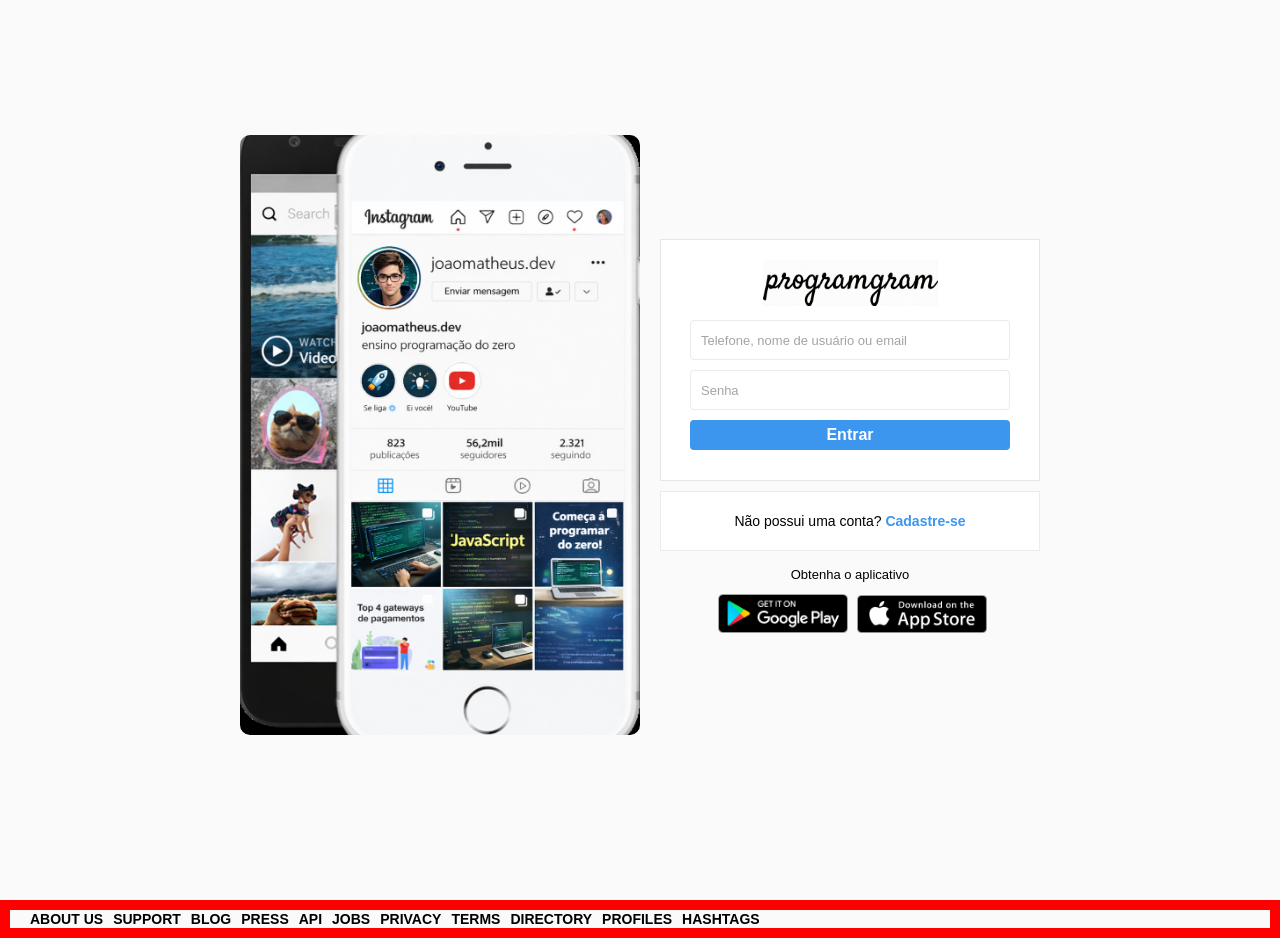
==== index.html @ 24a4e6bb "<project> Finaliza parte do main principal do visual da página de login" ====
<!DOCTYPE html>
<html lang="pt-br">
<head>
    <meta charset="UTF-8">
    <meta name="viewport" content="width=device-width, initial-scale=1.0">
    <link rel="stylesheet" href="style.css">
    <title> Instagram 2 </title>
</head>
<body>
    <main class="wrapper">
        <section class="container">
            <div class="column left">
            </div> 
            <div class="column right">
                <div class="login_painel">
                <div class="logo">
                    <img class="img_logo"src="imgs/Programgram.png" alt="Logo do Instagram">
                </div>
                <form class="form" action="">
                <input class="input_insta" placeholder="Telefone, nome de usuário ou email" type="text">
                <input class="input_insta" placeholder="Senha" type="password">
                <button class="botao_login" value="Entrar">Entrar</button>
                </form>
                </div> 
                
                <div class="infobox">
                    <p>Não possui uma conta?<a href="#"> Cadastre-se</a></p>
                </div>
                
                <div class="apps">
                    <p>Obtenha o aplicativo</p>
                    <a href="https://play.google.com/store/apps/details?id=com.instagram.android&hl=pt_BR&pli=1" target="_blank">
                    <img src="/imgs/googleplay.png" width="130px" alt="">
                    </a>
                    <a href="https://apps.apple.com/br/app/instagram/id389801252" target="_blank">
                    <img src="/imgs/appstore.png" width="130px" alt="">
                    </a>
                </div>
            </div>
        </section>
         <div class="footer">
            <p>About us</p>
            <p>Support</p>
            <p>blog</p>
            <p>Press</p>
            <p>api</p>
            <p>Jobs</p>
            <p>Privacy</p>
            <p>Terms</p>
            <p>Directory</p>
            <p>Profiles</p>
            <p>Hashtags</p>
            <p></p>
        </div>    
    </main>
</body>
</html>
---- style.css ----
/* CONFIG PADRÃO */
*{
    box-sizing: border-box;
    margin: 0;
    padding: 0;
    outline: 0;
}

a{
    color: #3c96ed;
    text-decoration: none; /* para tirar o azul dos links*/
}

body{
    background-color: #FAFAFA;
    height: 100%;
    width: 100%;
    font-family: Arial, Helvetica, sans-serif;
    font-size: 14px; /* por padrão será 14 pixeis*/
    line-height: 18px;
}

/* FIM DA CONFIG PADRÃO*/

/* INICIO DA ESTRUTURA */
.wrapper{
    height: 100dvh; /* envolve o todo */
}

.container{ /* envolve o container uma parte mais específica do todo */
    margin: 0 auto;
    min-height: 100%;
    width: 800px;
    display: flex;
    align-items: center;
}

.column{ /* dividi em duas colunas */
    flex-grow: 1; /* faz com que as colunas tenham que disputar espaço */
    width: 50%;
}

/* FIM DA ESTRUTURA */

/* INCIO DA COLUNA DA ESQUERDA */
.left{
    background-image: url("imgs/FotoPerfilInsta.png");
    background-size: 450px;
    background-repeat: no-repeat;
    background-position: center;
    height: 600px;
    margin-bottom: 30px;
    border-radius: 10px;
}

/* FIM DA COLUNA ESQUERDA */

.right{
    padding-left: 20px;
}

.login_painel{
    background-color: white;
    border: 1px solid #e6e6e6;
    text-align: center;
    padding: 20px 0;
}

.img_logo{
    width: 175px;
}

.form{
    display: flex;
    flex-direction: column;
    align-items: center;
    justify-content: center;
}

input[type="password"], input[type="text"]{ /* quero personalizar apenas os input que forem do tipo 'password' e do tipo 'text' */
    background-color: #FFFFFF;
    border: 1px solid rgb(236, 234, 234);
    height: 40px;
    border-radius: 4px;
    margin-top: 10px;
    padding: 10px;
    font-size: 13px;
    width: 320px;
    color: #000000;
}

input[type="password"]::placeholder,input[type="text"]::placeholder {
    color: rgb(165, 164, 164);
}

input[type="password"]:focus,input[type="text"]:focus{ /* ao clicar vai aparecer esse CSS */
    outline: 0; /* tira a borda ao clicar no input */
    border: 1px solid #3c96ed;
}

.botao_login{
    margin-top: 10px;
    height: 30px;
    width: 320px;
    outline: none;
    background-color: #3c96ed;
    border: none;
    color: #FFFFFF;
    border-radius: 4px;
    cursor: pointer;
    font-size: 16px;
    margin-bottom: 10px;
    font-weight: bold;
}

.infobox{
    background-color: #FFFFFF;
    height: 60px;
    border: 1px solid rgb(236, 234, 234);
    margin: 10px auto 0;
    display: flex;
    align-items: center;
    justify-content: center;
}

.infobox p a{
    font-weight: bold;
    user-select: none;
}

.apps{
    height: 100px;
    margin: 5px;
    text-align: center;
}

.apps p{
    padding-top: 10px;
    font-size: 13px;
}

.apps img{
    margin-top: 10px;
    margin-left: 5px;
}

.footer{
    border: red solid 10px;
    display: flex;
    flex-direction: row;
    padding-left: 10px;
}

.footer p{
    text-transform: uppercase;
    font-weight: bold;
    margin-left: 10px;
}
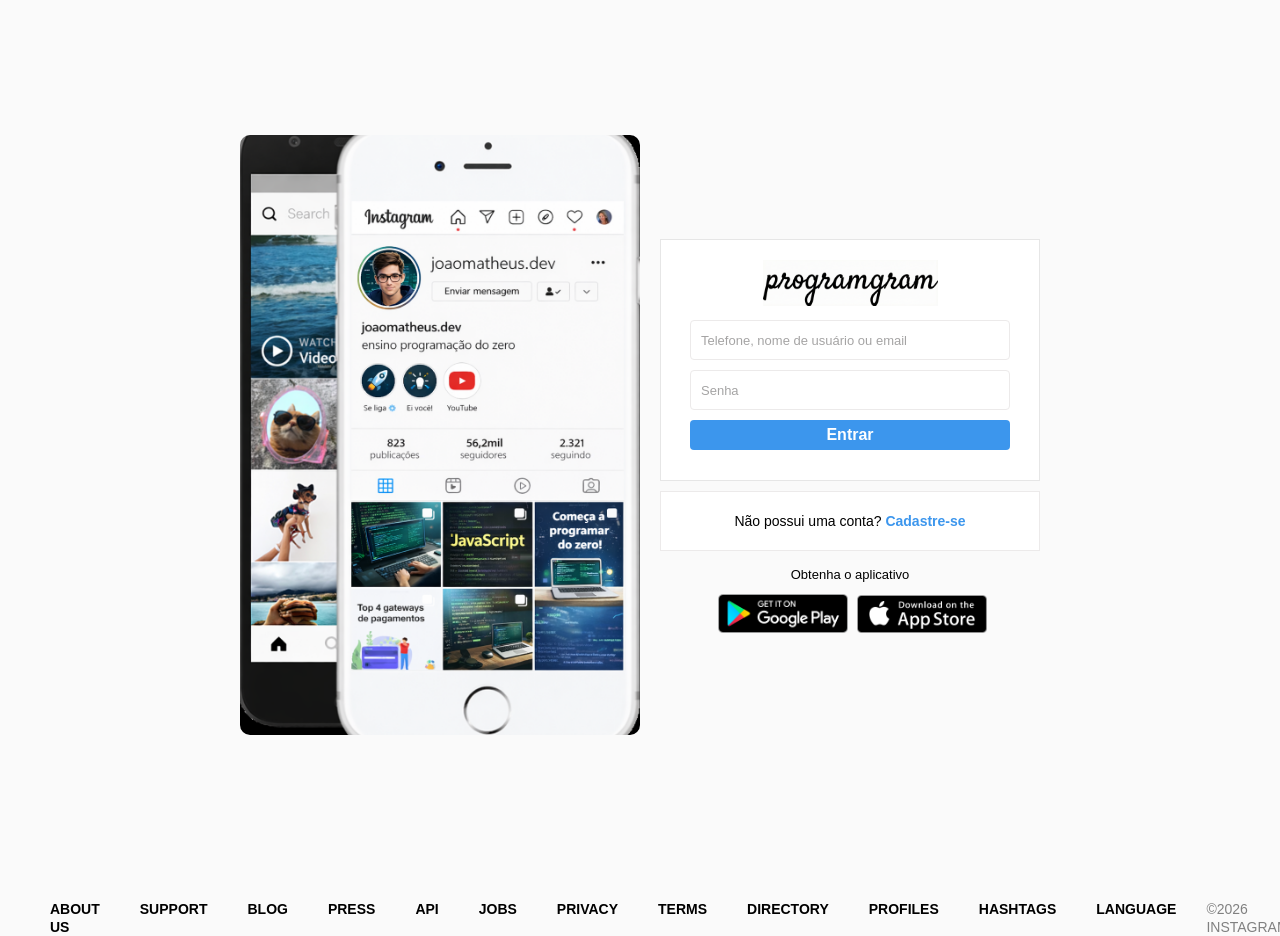
==== commit d0e46320: "<project> Finaliza a parte do footer na página de login" ====
--- a/index.html
+++ b/index.html
@@ -50,7 +50,8 @@
             <p>Directory</p>
             <p>Profiles</p>
             <p>Hashtags</p>
-            <p></p>
+            <p>Language</p>
+            <span>©2026 INSTAGRAM</span>
         </div>    
     </main>
 </body>
--- a/style.css
+++ b/style.css
@@ -145,7 +145,6 @@
 }
 
 .footer{
-    border: red solid 10px;
     display: flex;
     flex-direction: row;
     padding-left: 10px;
@@ -154,5 +153,10 @@
 .footer p{
     text-transform: uppercase;
     font-weight: bold;
-    margin-left: 10px;
+    margin-left: 40px;
+}
+
+.footer span{
+    margin-left: 30px;
+    color:gray;
 }
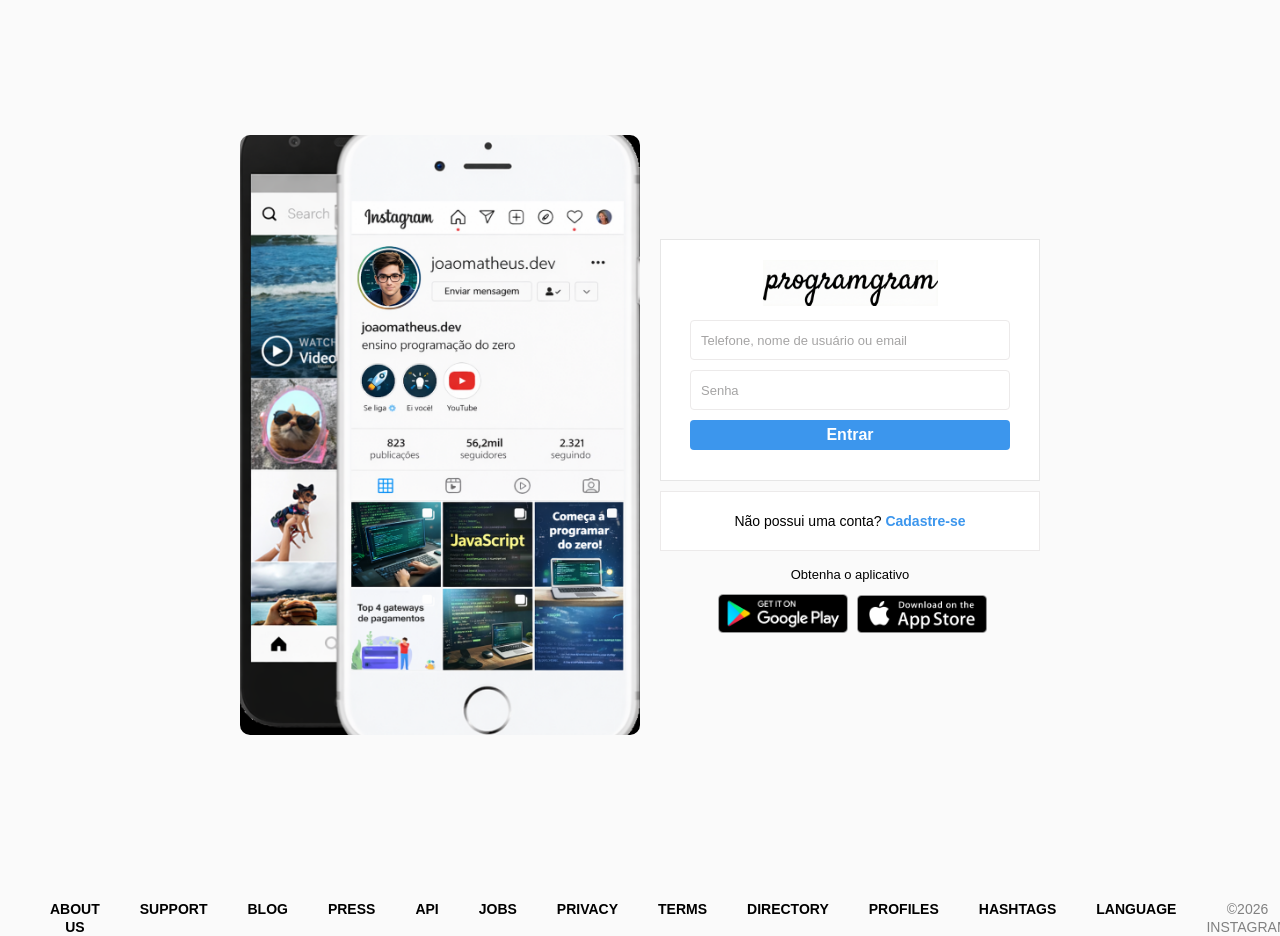
==== commit de37fba2: "feat: adiciona tela de cadastro para o projeto" ====
--- a/index.html
+++ b/index.html
@@ -24,7 +24,7 @@
                 </div> 
                 
                 <div class="infobox">
-                    <p>Não possui uma conta?<a href="#"> Cadastre-se</a></p>
+                    <p>Não possui uma conta?<a href="cadastro.html"> Cadastre-se</a></p>
                 </div>
                 
                 <div class="apps">
--- a/style.css
+++ b/style.css
@@ -148,6 +148,7 @@
     display: flex;
     flex-direction: row;
     padding-left: 10px;
+    text-align: center;
 }
 
 .footer p{
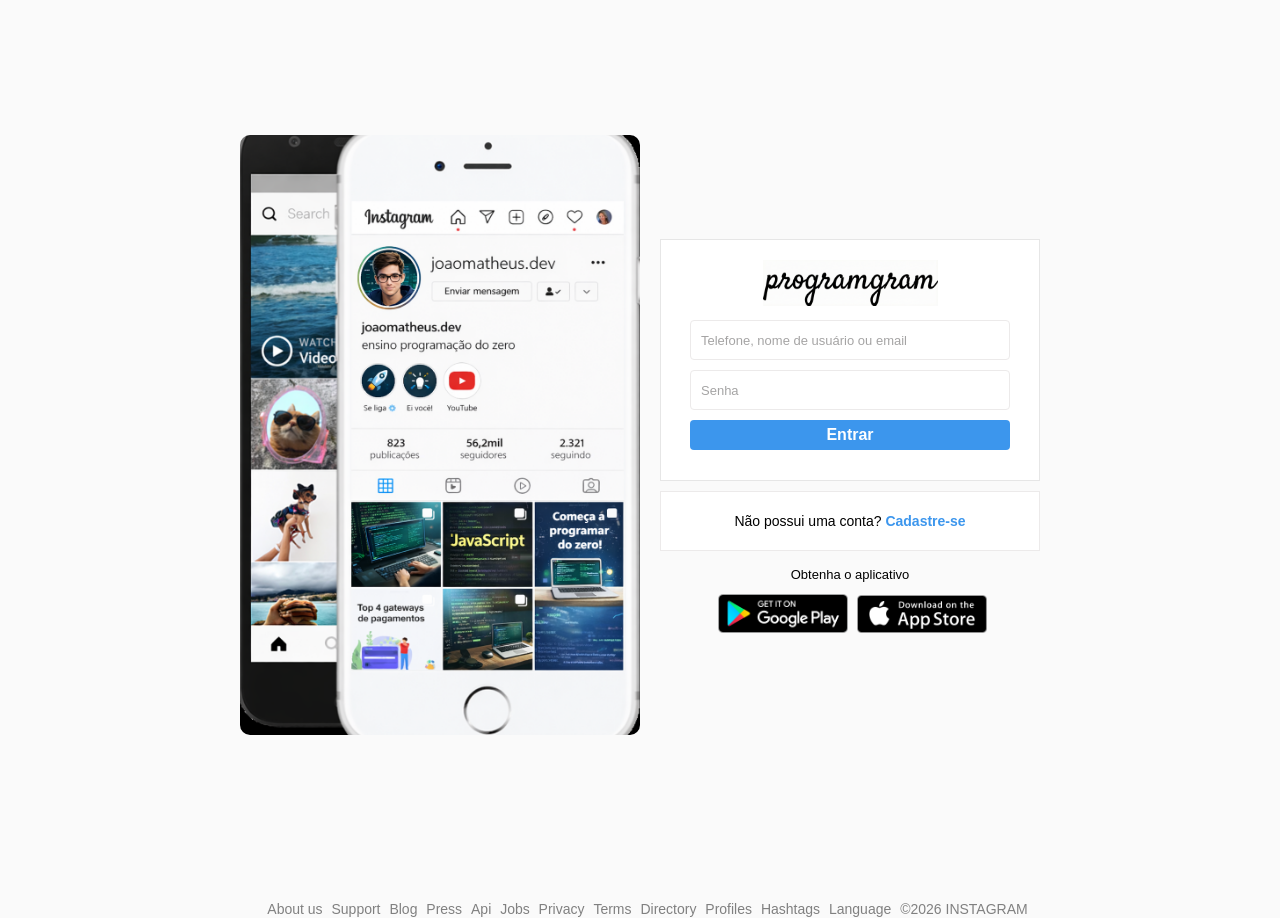
==== commit 1c05918d: "final-version: Finaliza o projeto, adiciona responsividade" ====
--- a/index.html
+++ b/index.html
@@ -30,27 +30,27 @@
                 <div class="apps">
                     <p>Obtenha o aplicativo</p>
                     <a href="https://play.google.com/store/apps/details?id=com.instagram.android&hl=pt_BR&pli=1" target="_blank">
-                    <img src="/imgs/googleplay.png" width="130px" alt="">
+                    <img src="/imgs/googleplay.png"  alt="">
                     </a>
                     <a href="https://apps.apple.com/br/app/instagram/id389801252" target="_blank">
-                    <img src="/imgs/appstore.png" width="130px" alt="">
+                    <img src="/imgs/appstore.png"   alt="">
                     </a>
                 </div>
             </div>
         </section>
          <div class="footer">
-            <p>About us</p>
-            <p>Support</p>
-            <p>blog</p>
-            <p>Press</p>
-            <p>api</p>
-            <p>Jobs</p>
-            <p>Privacy</p>
-            <p>Terms</p>
-            <p>Directory</p>
-            <p>Profiles</p>
-            <p>Hashtags</p>
-            <p>Language</p>
+            <span>About us</span>
+            <span>Support</span>
+            <span>Blog</span>
+            <span>Press</span>
+            <span>Api</span>
+            <span>Jobs</span>
+            <span>Privacy</span>
+            <span>Terms</span>
+            <span>Directory</span>
+            <span>Profiles</span>
+            <span>Hashtags</span>
+            <span>Language</span>
             <span>©2026 INSTAGRAM</span>
         </div>    
     </main>
--- a/style.css
+++ b/style.css
@@ -142,13 +142,12 @@
 .apps img{
     margin-top: 10px;
     margin-left: 5px;
+    width: 130px;
 }
 
 .footer{
-    display: flex;
-    flex-direction: row;
+    text-align: center;
     padding-left: 10px;
-    text-align: center;
 }
 
 .footer p{
@@ -158,6 +157,29 @@
 }
 
 .footer span{
-    margin-left: 30px;
+    margin-left: 5px;
     color:gray;
-}+}
+
+/* RESPONSIVIDADE */
+@media(max-width: 1024px){
+    .left{
+        display: none;
+    }
+
+    .footer p{
+        font-size: 10px;
+        text-align: center;
+        margin-left: 6px;
+    }
+
+    .right{
+        padding: 0;
+    }
+
+    .container{
+        width: 90%;
+    }
+}
+
+/* FIM DA RESPONSIVIDADE */
